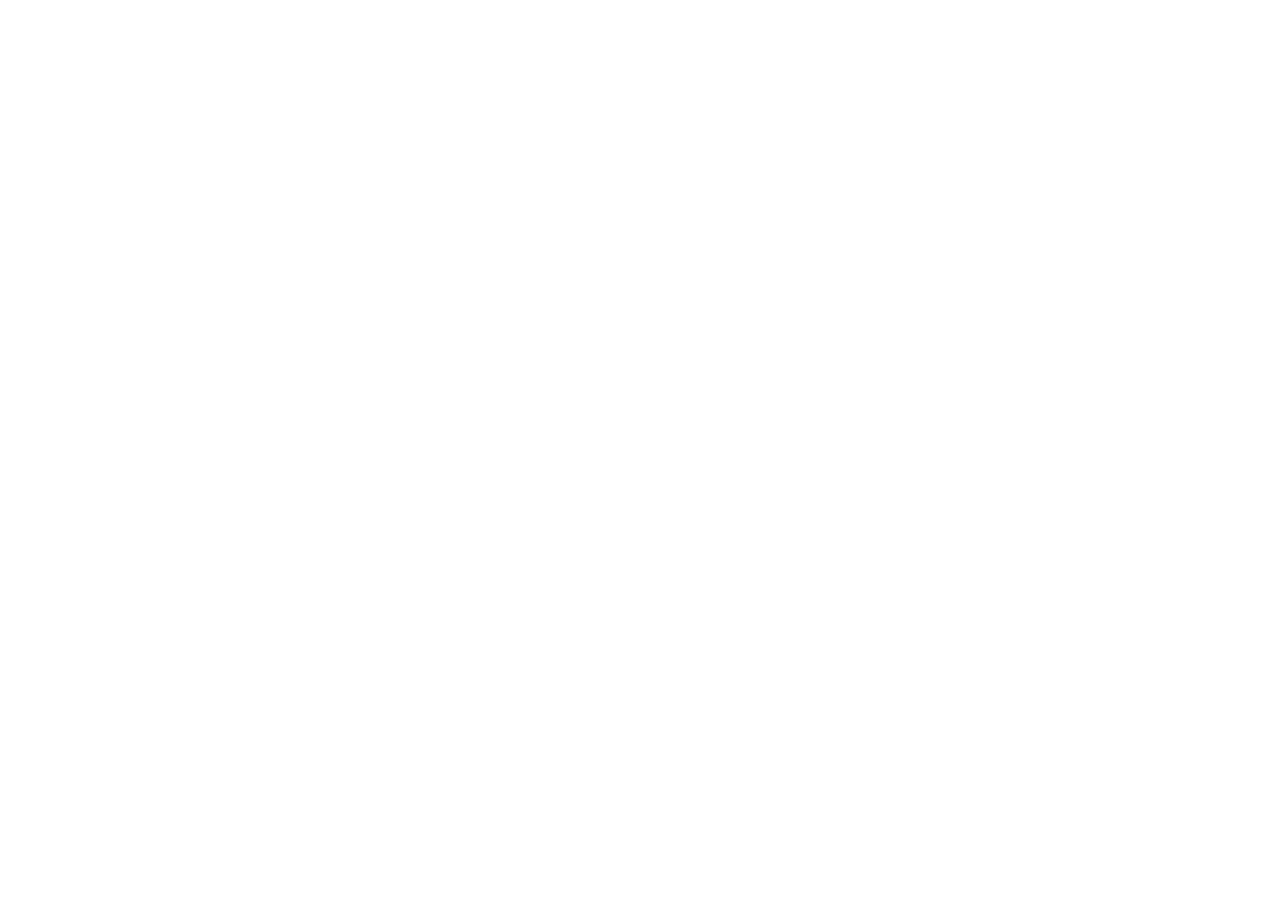
==== index.html @ 524e1033 "Arquivo index.html criado" ====
<!DOCTYPE html>
<html lang="pt-br">
<head>
    <meta charset="UTF-8">
    <meta name="viewport" content="width=device-width, initial-scale=1.0">
    <link rel="shortcut icon" href="favicon.ico" type="image/x-icon">
    <title>Projeto Redes Sociais</title>
</head>
<body>
    
</body>
</html>
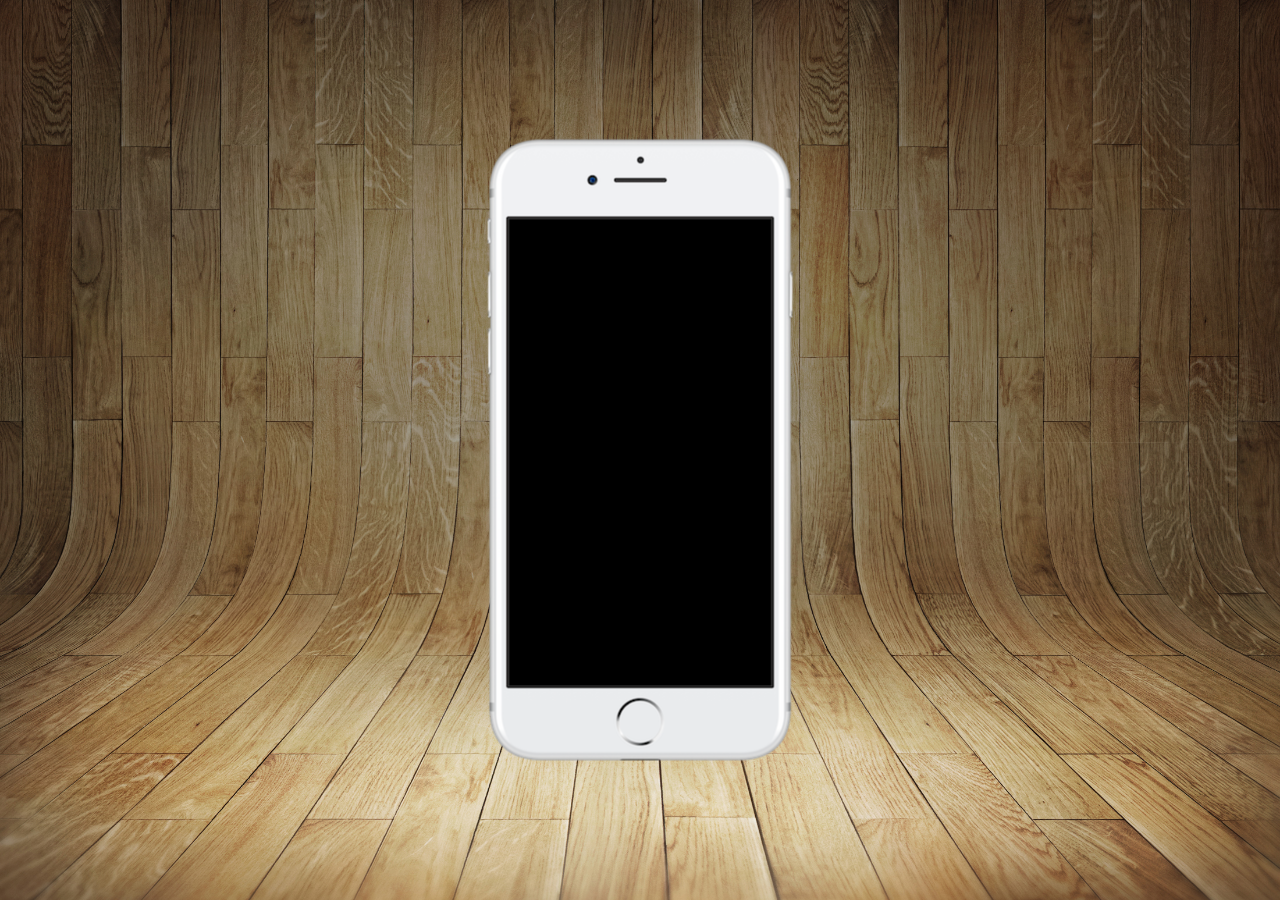
==== commit 7824ef30: "Parte 1" ====
--- a/index.html
+++ b/index.html
@@ -5,8 +5,14 @@
     <meta name="viewport" content="width=device-width, initial-scale=1.0">
     <link rel="shortcut icon" href="favicon.ico" type="image/x-icon">
     <title>Projeto Redes Sociais</title>
+    <link rel="stylesheet" href="estilos/style.css">
 </head>
 <body>
-    
+    <section id="telefone">
+
+    </section>
+    <section id="redes">
+
+    </section>
 </body>
 </html>--- a/estilos/style.css
+++ b/estilos/style.css
@@ -0,0 +1,26 @@
+@charset "UTF-8";
+*{
+    margin: 0px;
+    padding: 0px;
+}
+html, body{
+    width: 100vw;
+    height: 100vh;
+    background-color: black;
+}
+body{
+    background: url(../imagens/fundo-madeira.jpg) no-repeat top center;
+    background-size: cover;
+    background-attachment: fixed;
+    position: relative;
+    height: 100vh;
+}
+section#telefone{
+    position: absolute;
+    top: 50%;
+    left: 50%;
+    transform: translate(-50%, -50%);
+    height: 627px;
+    width: 311px;
+    background: url('../imagens/frame-iphone.png')
+}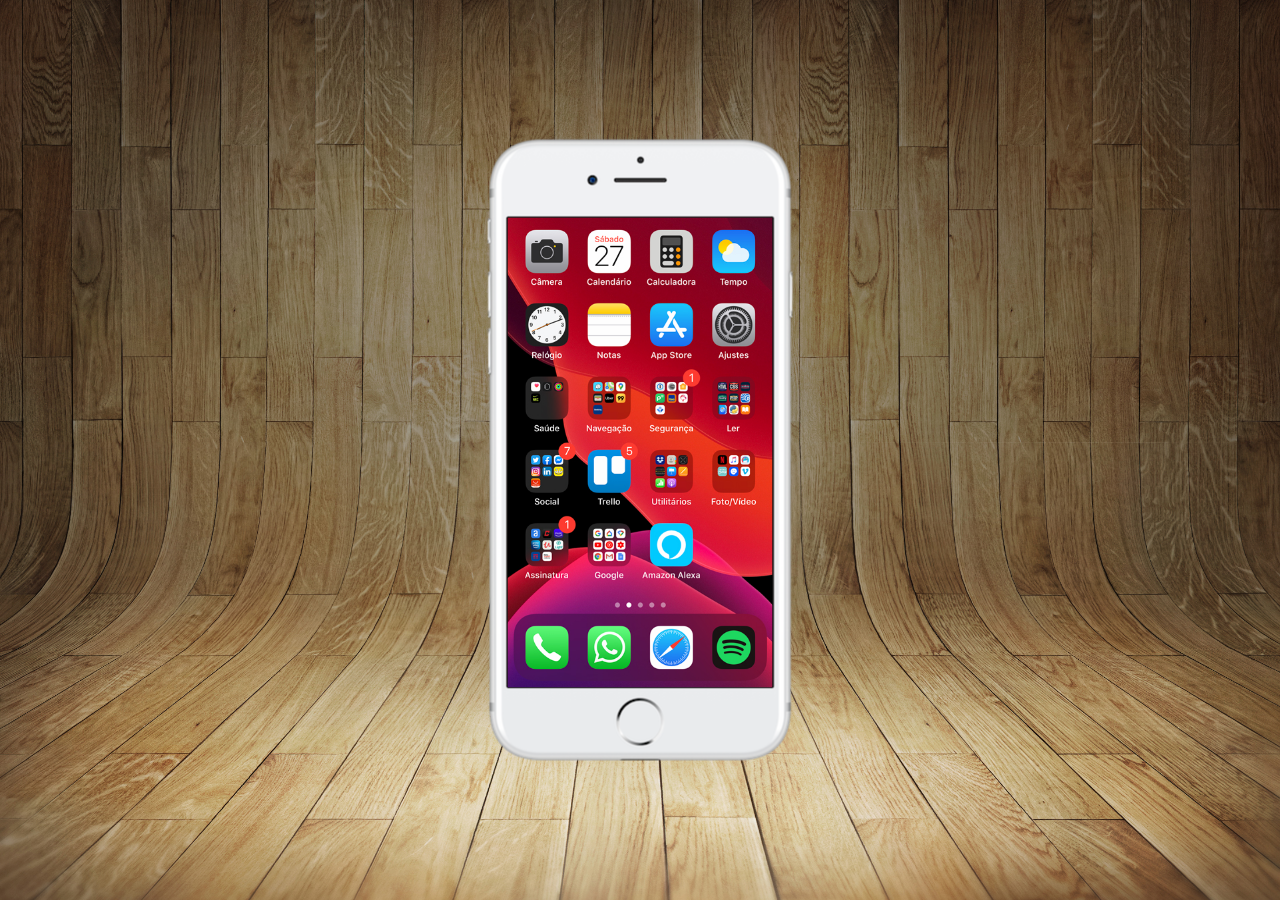
==== commit 03e173f9: "criei a tela home" ====
--- a/index.html
+++ b/index.html
@@ -9,7 +9,7 @@
 </head>
 <body>
     <section id="telefone">
-
+        <iframe src="home.html" name="tela" id="tela" frameborder="0"></iframe>
     </section>
     <section id="redes">
 
--- a/estilos/style.css
+++ b/estilos/style.css
@@ -23,4 +23,11 @@
     height: 627px;
     width: 311px;
     background: url('../imagens/frame-iphone.png')
+}
+iframe#tela{
+    position: relative;
+    top: 81px;
+    left: 23px;
+    width: 265px;
+    height: 470px;
 }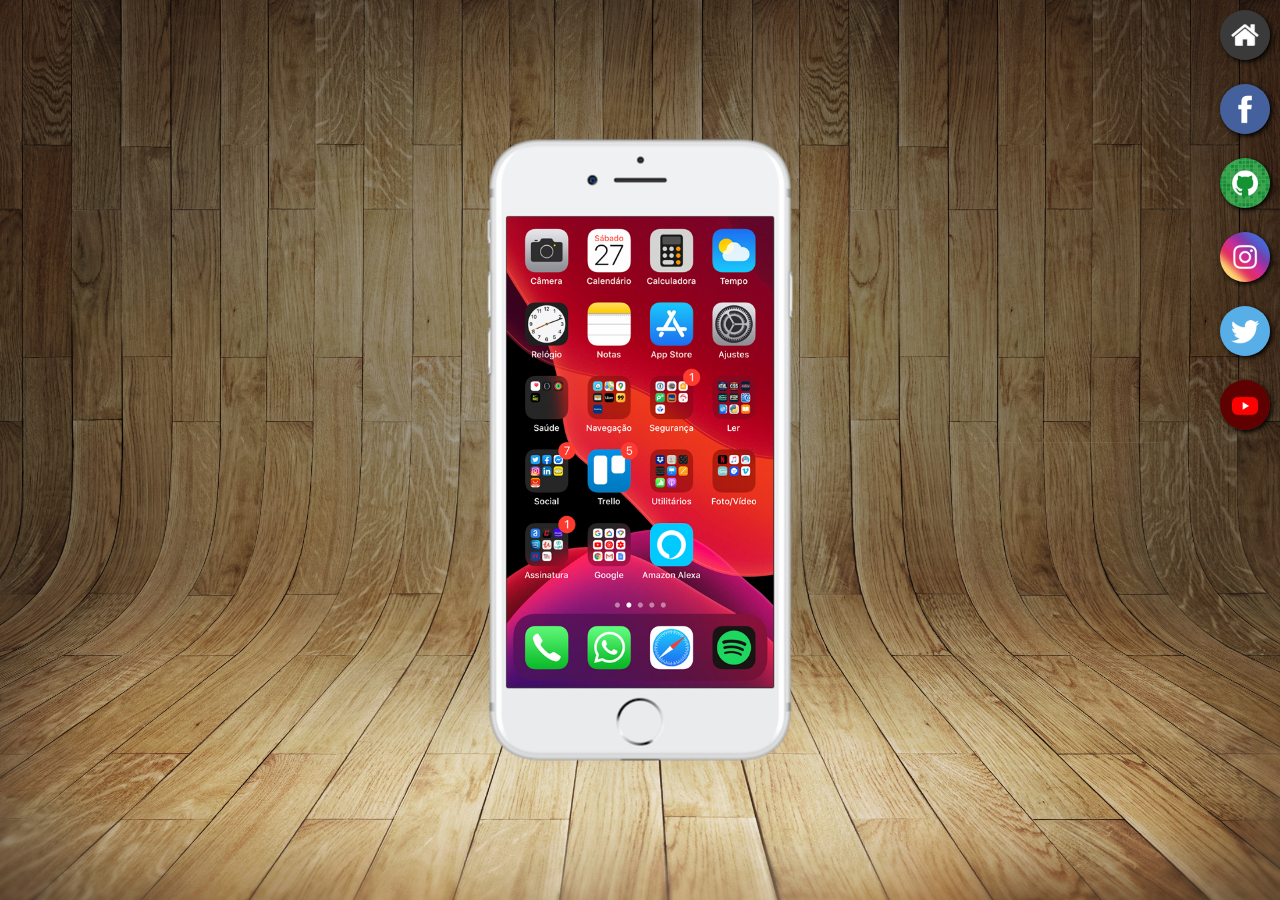
==== commit 6d633dd0: "finalização do projeto" ====
--- a/index.html
+++ b/index.html
@@ -9,10 +9,17 @@
 </head>
 <body>
     <section id="telefone">
-        <iframe src="home.html" name="tela" id="tela" frameborder="0"></iframe>
+        <iframe src="home.html" name="tela" id="tela" frameborder="0">
+            Seu navegador não é compatível com essa função.
+        </iframe>
     </section>
     <section id="redes">
-
+        <a href="home.html" target="tela"><img src="imagens/logo-home.jpg" alt="Home"></a><br>
+        <a href="facebook.html" target="tela"><img src="imagens/logo-facebook.jpg" alt="logo-facebook"></a><br>
+        <a href="github.html" target="tela"><img src="imagens/logo-github.jpg" alt="GitHub"></a><br>
+        <a href="insta.html" target="tela"><img src="imagens/logo-instagram.jpg" alt="Instagram"></a><br>
+        <a href="twitter.html" target="tela"><img src="imagens/logo-twitter.jpg" alt="Twitter"></a><br>
+        <a href="youtube.html" target="tela"><img src="imagens/logo-youtube.jpg" alt="YouTube"></a><br>
     </section>
 </body>
 </html>--- a/estilos/style.css
+++ b/estilos/style.css
@@ -26,8 +26,24 @@
 }
 iframe#tela{
     position: relative;
-    top: 81px;
-    left: 23px;
-    width: 265px;
-    height: 470px;
+    top: 80px;
+    left: 22px;
+    width: 267px;
+    height: 471px;    
+}
+section#redes{
+    text-align: right;
+}
+section#redes img{
+    width: 50px;
+    margin: 10px;
+    border-radius: 50%;
+    box-shadow: 2px 2px 5px black;
+    box-sizing: border-box; /*faz com que a borda faça parte do objeto*/
+}
+section#redes img:hover{
+    border: 2px solid white;
+    transform: translate(-3px, -3px);
+    box-shadow: 6px 6px 12px black;
+    transition: transform .3s;
 }